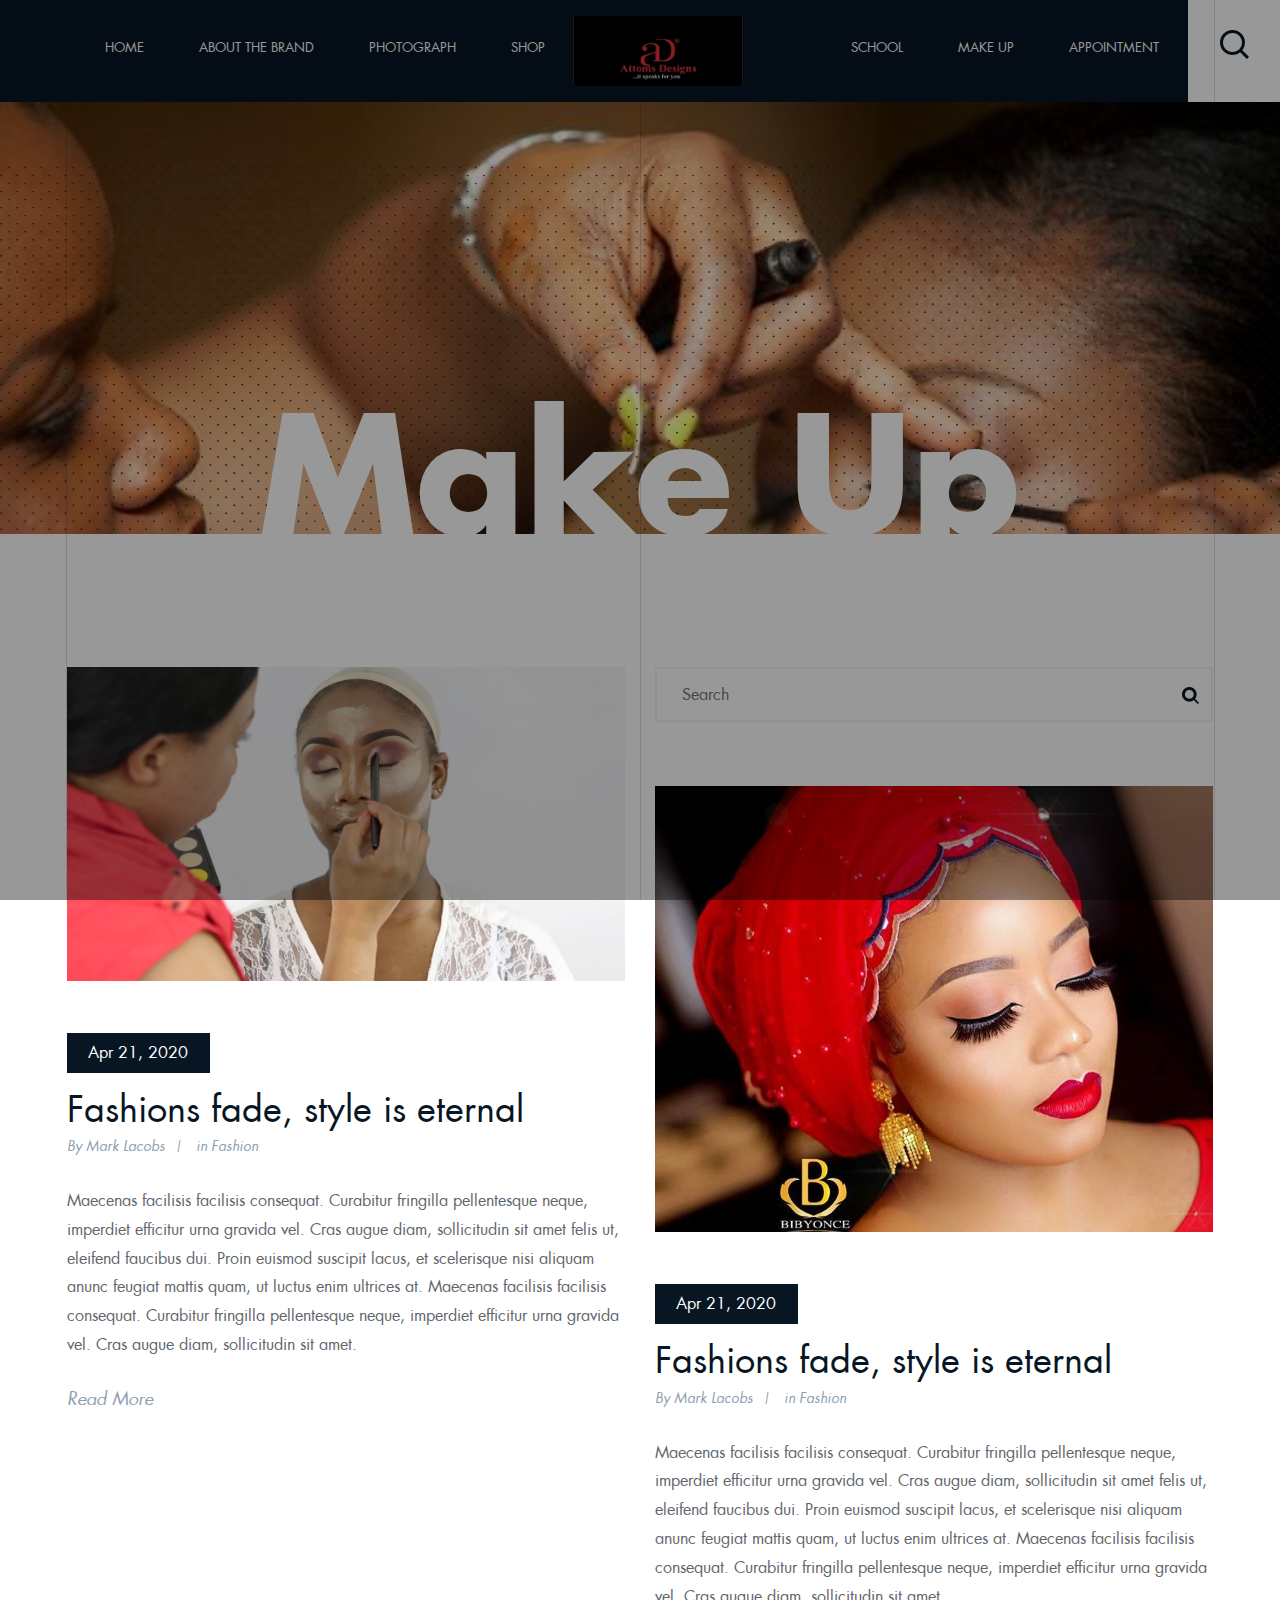
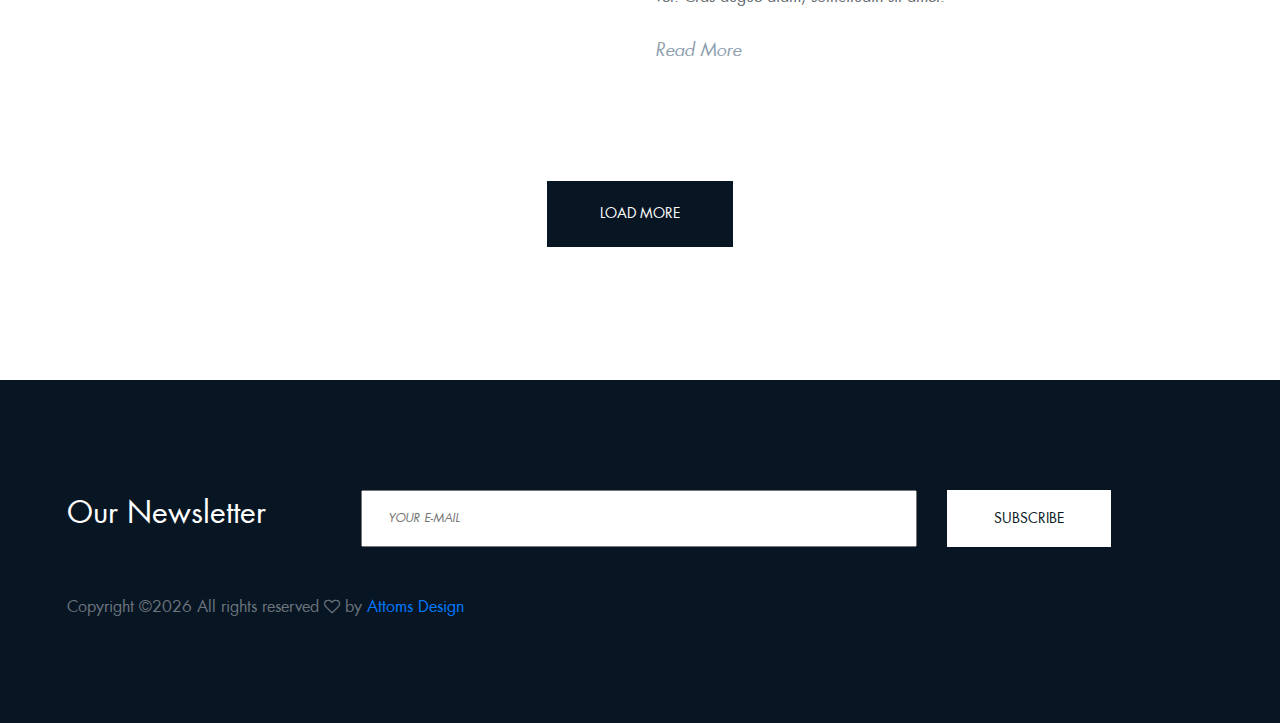
==== blog.html @ 391e9ab6 "Attom Design" ====
<!DOCTYPE html>
<html lang="zxx">
<head>
	<title>Glamour - Fashion HTML Template</title>
	<meta charset="UTF-8">
	<meta name="description" content="Glamour Fashion HTML Template">
	<meta name="keywords" content="glamour, fashion, html">
	<meta name="viewport" content="width=device-width, initial-scale=1.0">
	<!-- Favicon -->
	<link href="img/favicon.ico" rel="shortcut icon"/>

	<!-- Stylesheets -->
	<link rel="stylesheet" href="css/bootstrap.min.css"/>
	<link rel="stylesheet" href="css/font-awesome.min.css"/>
	<link rel="stylesheet" href="css/owl.carousel.min.css"/>
	<link rel="stylesheet" href="css/flaticon.css"/>
	<link rel="stylesheet" href="css/magnific-popup.css"/>

	<!-- Main Stylesheets -->
	<link rel="stylesheet" href="css/style.css"/>


	<!--[if lt IE 9]>
		<script src="https://oss.maxcdn.com/html5shiv/3.7.2/html5shiv.min.js"></script>
		<script src="https://oss.maxcdn.com/respond/1.4.2/respond.min.js"></script>
	<![endif]-->

</head>
<body>
	<!-- Page Preloder -->
	<div id="preloder">
		<div class="loader"></div>
	</div>

	<div class="sp-line"></div>

	<!-- Header section -->
	<header class="header-section">
		<div class="container">
			<ul class="main-menu-left site-menu-style">
				<li><a href="index.html">Home</a></li>
				<li><a href="about.html">About the Brand</a></li>
				<li><a href="portfolio.html">Photograph</a></li>
				<li><a href="elements.html">Shop</a></li>
			</ul>
			<a href="index.html" class="site-logo">
				<img src="img/logo1.jpg" alt="" style="width: 170px;height: 70px">
			</a>
			<ul class="main-menu-right site-menu-style">
				<li><a href="school.html">School</a></li>
				<li><a href="blog.html">Make Up</a></li>
				<li><a href="contact.html">Appointment</a></li>
				<!--<li><a href="">login</a></li>-->
				<!--<li><a href="">Register</a></li>-->
			</ul>
		</div>
		<div class="search-switch">
			<img src="img/search-icon.png" alt="">
		</div>
	</header>
	<!-- Header section end -->


	<!-- Page info section -->
	<section class="page-info-section set-bg" data-setbg="img/page-info-bg/2.jpg">
		<h2>Make Up</h2>
	</section>
	<!-- Page info section end -->


	<!-- Blog section -->
	<section class="blog-section">
		<div class="container">
			<div class="row blog-grid">
				<div class="col-md-6 blog-search-form-warp">
					<form class="blog-search-form">
						<input type="text" placeholder="Search">
						<button><img src="img/search-icon-small.png" alt=""></button>
					</form>
				</div>
				<div class="col-md-6 blog-grid-item">
					<div class="blog-post">
						<img src="img/blog/4.jpg" alt="">
						<div class="blog-date">Apr 21, 2020</div>
						<h2>Fashions fade, style is eternal</h2>
						<div class="post-metas">
							<div class="post-meta">By Mark Lacobs</div>
							<div class="post-meta">in Fashion</div>
						</div>
						<p>Maecenas facilisis facilisis consequat. Curabitur fringilla pellentesque neque, imperdiet efficitur urna gravida vel. Cras augue diam, sollicitudin sit amet felis ut, eleifend faucibus dui. Proin euismod suscipit lacus, et scelerisque nisi aliquam anunc feugiat mattis quam, ut luctus enim ultrices at. Maecenas facilisis facilisis consequat. Curabitur fringilla pellentesque neque, imperdiet efficitur urna gravida vel. Cras augue diam, sollicitudin sit amet.</p>
						<a href="" class="readmore">Read More</a>
					</div>
				</div>
				<div class="col-md-6 blog-grid-item">
					<div class="blog-post">
						<img src="img/blog/6.jpg" alt="">
						<div class="blog-date">Apr 21, 2020</div>
						<h2>Fashions fade, style is eternal</h2>
						<div class="post-metas">
							<div class="post-meta">By Mark Lacobs</div>
							<div class="post-meta">in Fashion</div>
						</div>
						<p>Maecenas facilisis facilisis consequat. Curabitur fringilla pellentesque neque, imperdiet efficitur urna gravida vel. Cras augue diam, sollicitudin sit amet felis ut, eleifend faucibus dui. Proin euismod suscipit lacus, et scelerisque nisi aliquam anunc feugiat mattis quam, ut luctus enim ultrices at. Maecenas facilisis facilisis consequat. Curabitur fringilla pellentesque neque, imperdiet efficitur urna gravida vel. Cras augue diam, sollicitudin sit amet.</p>
						<a href="" class="readmore">Read More</a>
					</div>
				</div>
			</div>
			<div class="text-center pt-5">
				<button class="site-btn">load More</button>
			</div>
		</div>
	</section>
	<!-- Blog section end -->
	

	<!-- Newslatter section -->
	<section class="newsletter-section">
		<div class="container">
			<div class="row mb-5">
				<div class="col-lg-3 text-white">
					<h3>Our Newsletter</h3>
				</div>
				<div class="col-lg-9">
					<form class="newsletter-form">
						<input type="text" placeholder="Your E-mail">
						<button class="site-btn sb-white">subscribe</button>
					</form>	
				</div>
			</div>
			<div class="row">
				<div class="col-12 text-muted">
		<!-- Link back to Colorlib can't be removed. Template is licensed under CC BY 3.0. -->
Copyright &copy;<script>document.write(new Date().getFullYear());</script> All rights reserved <i class="fa fa-heart-o" aria-hidden="true"></i> by <a href="https://sites.google.com/view/thanbirtamim" target="_blank">Attoms Design</a>
<!-- Link back to Colorlib can't be removed. Template is licensed under CC BY 3.0. -->
	</div>
			</div>
		</div>

	</section>
	<!-- Newslatter section end -->
	

	<!-- Search model -->
	<div class="search-model">
		<div class="h-100 d-flex align-items-center justify-content-center">
			<div class="search-close-switch">+</div>
			<form class="search-model-form">
				<input type="text" id="search-input" placeholder="Search here.....">
			</form>
		</div>
	</div>
	<!-- Search model end -->

	


	       

	<!--====== Javascripts & Jquery ======-->
	<script src="js/jquery-3.2.1.min.js"></script>
	<script src="js/bootstrap.min.js"></script>
	<script src="js/jquery.magnific-popup.min.js"></script>
	<script src="js/owl.carousel.min.js"></script>
	<script src="js/isotope.pkgd.min.js"></script>
	<script src="js/circle-progress.min.js"></script>
	<script src="js/main.js"></script>

	</body>
</html>
---- css/flaticon.css ----
/*
  	Flaticon icon font: Flaticon
  	Creation date: 13/07/2018 08:37
  	*/

@font-face {
  font-family: "Flaticon";
  src: url("../icon-fonts/Flaticon.eot");
  src: url("../icon-fonts/Flaticon.eot?#iefix") format("embedded-opentype"),
       url("../icon-fonts/Flaticon.woff") format("woff"),
       url("../icon-fonts/Flaticon.ttf") format("truetype"),
       url("../icon-fonts/Flaticon.svg#Flaticon") format("svg");
  font-weight: normal;
  font-style: normal;
}

@media screen and (-webkit-min-device-pixel-ratio:0) {
  @font-face {
    font-family: "Flaticon";
    src: url("../icon-fonts/Flaticon.svg#Flaticon") format("svg");
  }
}

[class^="flaticon-"]:before, [class*=" flaticon-"]:before,
[class^="flaticon-"]:after, [class*=" flaticon-"]:after {   
  font-family: Flaticon;
  font-style: normal;
}

.flaticon-001-makeup-6:before { content: "\f100"; }
.flaticon-002-eyeliner:before { content: "\f101"; }
.flaticon-003-cotton-1:before { content: "\f102"; }
.flaticon-004-perfume:before { content: "\f103"; }
.flaticon-005-cream-2:before { content: "\f104"; }
.flaticon-006-powder-4:before { content: "\f105"; }
.flaticon-007-mascara-4:before { content: "\f106"; }
.flaticon-008-box:before { content: "\f107"; }
.flaticon-009-makeup-5:before { content: "\f108"; }
.flaticon-010-powder-3:before { content: "\f109"; }
.flaticon-011-spray:before { content: "\f10a"; }
.flaticon-012-eye-shadow-1:before { content: "\f10b"; }
.flaticon-013-facial-mask-1:before { content: "\f10c"; }
.flaticon-014-brushes:before { content: "\f10d"; }
.flaticon-015-facial-mask:before { content: "\f10e"; }
.flaticon-016-woman:before { content: "\f10f"; }
.flaticon-017-soap:before { content: "\f110"; }
.flaticon-018-scissors:before { content: "\f111"; }
.flaticon-019-mascara-3:before { content: "\f112"; }
.flaticon-020-mirror:before { content: "\f113"; }
.flaticon-021-liner-1:before { content: "\f114"; }
.flaticon-022-eyelashes-curler:before { content: "\f115"; }
.flaticon-023-mascara-2:before { content: "\f116"; }
.flaticon-024-makeup-4:before { content: "\f117"; }
.flaticon-025-makeup-3:before { content: "\f118"; }
.flaticon-026-blush-1:before { content: "\f119"; }
.flaticon-027-eye:before { content: "\f11a"; }
.flaticon-028-mascara-1:before { content: "\f11b"; }
.flaticon-029-brush:before { content: "\f11c"; }
.flaticon-030-cream-1:before { content: "\f11d"; }
.flaticon-031-powder-2:before { content: "\f11e"; }
.flaticon-032-makeup-2:before { content: "\f11f"; }
.flaticon-033-lipstick-1:before { content: "\f120"; }
.flaticon-034-eyebrow:before { content: "\f121"; }
.flaticon-035-makeup-1:before { content: "\f122"; }
.flaticon-036-mascara:before { content: "\f123"; }
.flaticon-037-dressing-table:before { content: "\f124"; }
.flaticon-038-powder-1:before { content: "\f125"; }
.flaticon-039-make-up:before { content: "\f126"; }
.flaticon-040-eye-shadow:before { content: "\f127"; }
.flaticon-041-lipstick:before { content: "\f128"; }
.flaticon-042-lips:before { content: "\f129"; }
.flaticon-043-eyelashes:before { content: "\f12a"; }
.flaticon-044-blush:before { content: "\f12b"; }
.flaticon-045-eyelid:before { content: "\f12c"; }
.flaticon-046-cotton:before { content: "\f12d"; }
.flaticon-047-cream:before { content: "\f12e"; }
.flaticon-048-makeup:before { content: "\f12f"; }
.flaticon-049-liner:before { content: "\f130"; }
.flaticon-050-powder:before { content: "\f131"; }
---- css/style.css ----
/* =================================
------------------------------------
  Glamour - Fashion HTML Template
  Version: 1.0
 ------------------------------------
 ====================================*/

/* Font face*/

@font-face {
	font-family: 'Futura LT Book';
	src: url("../fonts/FuturaLT-Light.woff2") format("woff2"), url("../fonts/FuturaLT-Light.woff") format("woff");
	font-weight: 300;
	font-style: normal;
}

@font-face {
	font-family: 'Futura LT Book';
	src: url("../fonts/FuturaLT-Book.woff2") format("woff2"), url("../fonts/FuturaLT-Book.woff") format("woff");
	font-weight: normal;
	font-style: normal;
}

@font-face {
	font-family: 'Futura LT Book';
	src: url("../fonts/FuturaLT-BookOblique.woff2") format("woff2"), url("../fonts/FuturaLT-BookOblique.woff") format("woff");
	font-weight: normal;
	font-style: italic;
}

@font-face {
	font-family: 'Futura LT Book';
	src: url("../fonts/FuturaLT-Bold.woff2") format("woff2"), url("../fonts/FuturaLT-Bold.woff") format("woff");
	font-weight: bold;
	font-style: normal;
}


/*----------------------------------------*/
/* Template default CSS
/*----------------------------------------*/

html,
body {
	height: 100%;
	font-family: 'Futura LT Book', sans-serif;
	-webkit-font-smoothing: antialiased;
	font-smoothing: antialiased;
}

h1,
h2,
h3,
h4,
h5,
h6 {
	margin: 0;
	color: #081624;
	font-weight: 700;
}

h1 {
	font-size: 70px;
}

h2 {
	font-size: 36px;
}

h3 {
	font-size: 30px;
}

h4 {
	font-size: 24px;
}

h5 {
	font-size: 18px;
}

h6 {
	font-size: 16px;
}

p {
	font-size: 16px;
	color: #60656b;
	line-height: 1.8;
}

img {
	max-width: 100%;
}

input:focus,
select:focus,
button:focus,
textarea:focus {
	outline: none;
}

a:hover,
a:focus {
	text-decoration: none;
	outline: none;
}

ul,
ol {
	padding: 0;
	margin: 0;
}

/*---------------------
		Helper CSS
	-----------------------*/

.section-title {
	text-align: center;
}

.section-title h2 {
	font-size: 36px;
}

.set-bg {
	background-repeat: no-repeat;
	background-size: cover;
	background-position: top center;
}

.spad {
	padding-top: 105px;
	padding-bottom: 105px;
}

.text-white h1,
.text-white h2,
.text-white h3,
.text-white h4,
.text-white h5,
.text-white h6,
.text-white p,
.text-white span,
.text-white li,
.text-white a {
	color: #fff;
}

/*---------------------
		Commom elements
	-----------------------*/

.elements-section {
	padding-top: 130px;
}

.element {
	margin-bottom: 70px;
}

.el-title {
	font-weight: 400;
	margin-bottom: 80px;
}

/* buttons */

.site-btn {
	display: inline-block;
	border: none;
	font-size: 14px;
	font-weight: 400;
	min-width: 186px;
	padding: 23px 20px;
	border-radius: 0;
	text-transform: uppercase;
	background: #081624;
	color: #fff;
	line-height: 1.4;
	cursor: pointer;
	text-align: center;
}

.site-btn:hover {
	color: #fff;
}

.site-btn.sb-white {
	background: #fff;
	color: #081624;
}

.site-btn.sb-white:hover {
	color: #081624;
}

.site-btn.sb-line {
	background: transparent;
	border: 2px solid #081624;
	color: #081624;
}

.site-btn.sb-shap {
	-webkit-transform: skew(32deg);
	transform: skew(32deg);
	min-width: 145px;
	-webkit-transform-origin: center top;
	transform-origin: center top;
}

.site-btn.sb-shap span {
	-webkit-transform: skew(-32deg);
	transform: skew(-32deg);
	display: inline-block;
}

/* Preloder */

#preloder {
	position: fixed;
	width: 100%;
	height: 100%;
	top: 0;
	left: 0;
	z-index: 999999;
	background: #000;
}

.loader {
	width: 40px;
	height: 40px;
	position: absolute;
	top: 50%;
	left: 50%;
	margin-top: -13px;
	margin-left: -13px;
	border-radius: 60px;
	animation: loader 0.8s linear infinite;
	-webkit-animation: loader 0.8s linear infinite;
}

@keyframes loader {
	0% {
		-webkit-transform: rotate(0deg);
		transform: rotate(0deg);
		border: 4px solid #f44336;
		border-left-color: transparent;
	}
	50% {
		-webkit-transform: rotate(180deg);
		transform: rotate(180deg);
		border: 4px solid #673ab7;
		border-left-color: transparent;
	}
	100% {
		-webkit-transform: rotate(360deg);
		transform: rotate(360deg);
		border: 4px solid #f44336;
		border-left-color: transparent;
	}
}

@-webkit-keyframes loader {
	0% {
		-webkit-transform: rotate(0deg);
		border: 4px solid #f44336;
		border-left-color: transparent;
	}
	50% {
		-webkit-transform: rotate(180deg);
		border: 4px solid #673ab7;
		border-left-color: transparent;
	}
	100% {
		-webkit-transform: rotate(360deg);
		border: 4px solid #f44336;
		border-left-color: transparent;
	}
}

.sp-line {
	position: fixed;
	height: 100%;
	width: 1px;
	left: 50%;
	margin-left: -0.003em;
	top: 0;
	background: #081624;
	opacity: 0.15;
	z-index: 99;
}

.sp-line:before,
.sp-line:after {
	content: "";
	position: absolute;
	width: 100%;
	height: 100%;
	top: 0;
	left: 574px;
	background: #081624;
}

.sp-line:before {
	left: -574px;
}

/* Accordion */

.accordion-area .panel {
	margin-bottom: 12px;
}

.accordion-area .panel-header {
	display: block;
	font-weight: 600;
	position: relative;
	border: 2px solid #081624;
	-webkit-transition: all 0.4s ease-out 0s;
	transition: all 0.4s ease-out 0s;
}

.accordion-area .panel-header.active .panel-link {
	color: #fff;
	background-color: #081624;
}

.accordion-area .panel-header.active .panel-link.collapsed {
	color: #081624;
	background-color: transparent;
}

.accordion-area .panel-link:after {
	content: "+";
	position: absolute;
	font-size: 14px;
	font-weight: 400;
	right: 25px;
	top: 50%;
	color: #081624;
	line-height: 16px;
	margin-top: -8px;
	margin-left: -4px;
}

.accordion-area .panel-header.active .panel-link:after {
	content: "-";
	margin-top: -10px;
	color: #fff;
}

.accordion-area .panel-header.active .panel-link.collapsed:after {
	content: "+";
	color: #081624;
}

.accordion-area .panel-link {
	text-align: left;
	background-color: transparent;
	border: none;
	position: relative;
	width: 100%;
	padding: 20px 40px;
	padding-left: 34px;
	font-size: 14px;
	text-transform: uppercase;
	color: #081624;
	font-weight: 400;
	cursor: pointer;
}

.accordion-area .panel-body p {
	margin-bottom: 0;
	padding-top: 30px;
	line-height: 1.9;
}

.accordion-area .panel-body {
	padding: 0 5px;
}

/* Tab */

.tab-element .nav-tabs {
	border-bottom: none;
	margin-bottom: 25px;
}

.tab-element .nav-item {
	margin-right: 10px;
	margin-bottom: 10px;
}

.tab-element .nav-tabs .nav-link {
	border: 2px solid #081624;
	text-align: left;
	background-color: transparent;
	border-radius: 0;
	position: relative;
	width: 100%;
	padding: 20px 35px;
	font-size: 14px;
	text-transform: uppercase;
	color: #081624;
	font-weight: 400;
	cursor: pointer;
}

.tab-element .nav-tabs .nav-item:last-child {
	margin-right: 0;
}

.tab-element .nav-tabs .nav-link.active {
	background: #081624;
	color: #fff;
}

.tab-element .tab-pane p {
	margin-bottom: 0;
	line-height: 1.9;
}

/* Circle progress */

.circle-progress {
	text-align: center;
	display: inline-block;
	position: relative;
	margin-bottom: 30px;
}

.circle-progress canvas {
	-webkit-transform: rotate(90deg);
	transform: rotate(90deg);
}

.circle-progress .progress-info {
	position: absolute;
	width: 100%;
	top: 50%;
	margin-top: -26px;
}

.circle-progress .progress-info h2 {
	line-height: 1;
	font-weight: 700;
}

.circle-progress .progress-info p {
	color: #081624;
	margin-bottom: 0;
	line-height: 1;
}

.cp-item {
	text-align: center;
}

/* milestone */

.milestone i {
	font-size: 72px;
	float: left;
	width: 91px;
	color: #dededf;
}

.milestone .milestone-text {
	overflow: hidden;
	padding-top: 5px;
}

.milestone .milestone-text h2 {
	font-size: 60px;
	color: #081624;
}

.milestone .milestone-text p {
	color: #081624;
}

/* search model */

.search-model {
	display: none;
	position: fixed;
	width: 100%;
	height: 100%;
	left: 0;
	top: 0;
	background: #000;
	z-index: 99999;
}

.search-model-form {
	padding: 0 15px;
}

.search-model-form input {
	width: 500px;
	font-size: 40px;
	border: none;
	border-bottom: 2px solid #333;
	background: none;
	color: #999;
}


.search-close-switch {
	position: absolute;
	width: 50px;
	height: 50px;
	background: #333;
	color: #fff;
	text-align: center;
	border-radius: 50%;
	padding-top: 7px;
	font-size: 21px;
	top: 30px;
	cursor: pointer;
	-webkit-transform: rotate(45deg);
	transform: rotate(45deg);
}

/*------------------
		Header section
	---------------------*/

.header-section {
	background: #081624;
	text-align: center;
	padding: 16px 90px;
	position: relative;
}

.site-logo {
	display: inline-block;
	padding-right: 80px;
}

.site-menu-style {
	list-style: none;
}

.site-menu-style li {
	display: inline-block;
}

.site-menu-style li a {
	font-size: 13px;
	text-transform: uppercase;
	color: #fff;
	margin-right: 50px;
	padding: 22px 0px;
	display: inline-block;
}

.site-menu-style li:last-child a {
	margin-right: 0;
}

.main-menu-left {
	float: left;
}

.main-menu-right {
	float: right;
	padding-right: 16px;
}

.mobile-nav-switch,
.mobile-menu {
	display: none;
}

.search-switch {
	position: absolute;
	display: block;
	height: 100%;
	width: 92px;
	right: 0;
	top: 0;
	padding-top: 30px;
	background: #fff;
	text-align: center;
	cursor: pointer;
}

.search-switch img {
	display: block;
	margin: 0 auto;
}

/*------------------
	 Hero section
 ---------------------*/

.hero-section {
	position: relative;
}

.hero-social-links {
	position: absolute;
	right: 39px;
	top: 240px;
	z-index: 99;
}

.hero-social-links a {
	display: -webkit-box;
	display: -ms-flexbox;
	display: flex;
	-webkit-box-align: center;
	-ms-flex-align: center;
	align-items: center;
	-webkit-box-pack: center;
	-ms-flex-pack: center;
	justify-content: center;
	width: 48px;
	height: 48px;
	margin-bottom: 22px;
	color: #fff;
	font-size: 13px;
	border-radius: 50%;
	background: #081624;
}

.brand-text {
	font-size: 14px;
	color: #fff;
	text-transform: uppercase;
	position: absolute;
	right: 0;
	bottom: 0;
	z-index: 95;
	-webkit-transform: rotate(90deg);
	transform: rotate(90deg);
	-webkit-transform-origin: right top;
	transform-origin: right top;
	margin-right: 50px;
}

.hero-slider .owl-nav {
	position: absolute;
	left: 0;
	bottom: 0;
}

.hero-slider .owl-nav button.owl-prev,
.hero-slider .owl-nav button.owl-next {
	width: 84px;
	height: 84px;
	font-size: 24px;
	color: #081624;
	background: #fff;
}

.hero-slider .owl-nav button.owl-prev {
	color: #fff;
	background: #081624;
}

.hero-slider-item {
	padding-top: 170px;
	padding-bottom: 214px;
}

.hero-slider-item .hs-content {
	text-align: center;
	padding-top: 179px;
	padding-bottom: 102px;
	background-image: url("../img/hero-overlay.png");
	background-repeat: no-repeat;
	background-size: cover;
}

.hero-slider-item .hs-content h2 {
	font-size: 160px;
	font-weight: 700;
	color: #081624;
	margin-bottom: 42px;
	position: relative;
	top: 50px;
	opacity: 0;
}

.hero-slider-item .hs-content .site-btn {
	position: relative;
	top: 20px;
	opacity: 0;
}

.hero-slider-item .hs-content .sb-white {
	margin-right: 24px;
}

.owl-item.active .hero-slider-item .hs-content h2,
.owl-item.active .hero-slider-item .hs-content .site-btn {
	opacity: 1;
	top: 0;
}

.owl-item.active .hero-slider-item .hs-content h2 {
	-webkit-transition: all 0.5s ease 0.4s;
	transition: all 0.5s ease 0.4s;
}

.owl-item.active .hero-slider-item .hs-content .site-btn {
	-webkit-transition: all 0.5s ease 0.6s;
	transition: all 0.5s ease 0.6s;
}

.owl-item.active .hero-slider-item .hs-content .sb-white {
	-webkit-transition: all 0.5s ease 0.8s;
	transition: all 0.5s ease 0.8s;
}

/*------------------
	 Quote section
 ---------------------*/

.quote-section {
	padding: 125px 0;
}

.quote-text p {
	font-size: 36px;
	font-style: italic;
	margin-bottom: 28px;
	color: #081624;
}

/*------------------
	 Portfolio section
 ---------------------*/

.portfolio-gallery:before,
.portfolio-gallery:after {
	position: absolute;
	content: "";
	left: 0;
	top: -68px;
	width: 459px;
	height: 590px;
	background-image: url("../img/portfolio-overlay.png");
	background-repeat: no-repeat;
	background-size: cover;
	z-index: -1;
}

.portfolio-gallery:after {
	top: auto;
	left: auto;
	right: 0;
	bottom: -93px;
}

.portfolio-gallery.items-filtering:after {
	display: none;
}

.portfolio-item {
	width: 20%;
	float: left;
	position: relative;
}

.portfolio-item.--big {
	width: 40%;
}

.portfolio-item.--big.--wide {
	width: 60%;
}

.portfolio-item .portfolio-view {
	position: absolute;
	width: 100%;
	height: 80%;
	top: 10%;
	font-size: 24px;
	color: #fff;
	display: -webkit-box;
	display: -ms-flexbox;
	display: flex;
	-webkit-box-align: center;
	-ms-flex-align: center;
	align-items: center;
	-webkit-box-pack: center;
	-ms-flex-pack: center;
	justify-content: center;
	background: #161024;
	opacity: 0;
	-webkit-transition: all 0.3s ease 0s;
	transition: all 0.3s ease 0s;
}

.portfolio-item:hover .portfolio-view {
	opacity: 1;
	top: 0;
	height: 100%;
}

.img-popup-warp .mfp-content,
.img-popup-warp.mfp-ready.mfp-removing .mfp-content {
	opacity: 0;
	-webkit-transform: scale(0.8);
	transform: scale(0.8);
	-webkit-transition: all 0.4s;
	transition: all 0.4s;
}

.img-popup-warp.mfp-ready .mfp-content {
	opacity: 1;
	-webkit-transform: scale(1);
	transform: scale(1);
}

/*------------------
	 About section
 ---------------------*/

.about-secton {
	padding: 128px 0 115px;
	overflow: hidden;
}

.about-secton .container {
	position: relative;
}

.about-img {
	position: absolute;
	right: -63px;
	top: 0;
}

.about-text h2 {
	font-size: 48px;
	margin-bottom: 50px;
	font-weight: 400;
	padding-top: 33px;
}

.about-text p {
	margin-bottom: 50px;
}

.about-img-box {
	position: relative;
}

.about-img-box:after {
	position: absolute;
	content: "";
	width: calc(100% + 115px);
	height: calc(100% - 101px);
	left: 0;
	bottom: -112px;
	background-image: url("../img/image-box-bg.png");
	background-repeat: no-repeat;
	background-size: cover;
}

.about-img-box img {
	position: relative;
	z-index: 2;
}

.about-img-box-warp {
	padding-top: 120px;
	padding-bottom: 135px;
}

.about-img-box-warp .about-text-box-warp {
	padding-left: 171px;
	padding-right: 15px;
}

.about-img-box-warp .about-text {
	max-width: 655px;
}

.about-img-box-warp .about-text p {
	margin-bottom: 25px;
}

/* ----------------
	 Shop section
	---------------------*/

.shop-section {
	padding-bottom: 100px;
}

.shop-item {
	text-align: center;
	margin-bottom: 33px;
}

.shop-item img {
	margin-bottom: 40px;
}

.shop-item h3 {
	font-weight: 400;
	margin-bottom: 8px;
}

.shop-item h6 {
	font-size: 16px;
	color: #60656b;
	font-weight: 400;
	font-style: italic;
	margin-bottom: 20px;
}

.shop-item .add-card {
	display: inline-block;
	color: #fff;
	min-width: 130px;
	padding: 11px;
	background: #081624;
}

/* ----------------
	 Newsletter section
	---------------------*/

.newsletter-section {
	padding: 110px 0 104px;
	background: #081624;
}

.newsletter-section h3 {
	font-weight: 400;
	padding-top: 5px;
}

.newsletter-form {
	display: -webkit-box;
	display: -ms-flexbox;
	display: flex;
}

.newsletter-form input[type=text] {
	max-width: 556px;
	width: 100%;
	height: 57px;
	font-size: 12px;
	text-transform: uppercase;
	font-style: italic;
	padding: 10px 25px;
	margin-right: 30px;
}

.newsletter-form .site-btn {
	height: 57px;
	padding: 17px 20px;
	min-width: 164px;
}

/* ----------------
		Footer section
	---------------------*/

.footer-section {
	padding: 56px 62px;
}

.copyright {
	padding-top: 14px;
	font-size: 12px;
	color: #081624;
	opacity: 0.23;
}

.footer-contact-list {
	list-style: none;
}

.footer-contact-list li {
	font-size: 15px;
	color: #60656b;
	margin-bottom: 15px;
}

.footer-contact-list li:last-child {
	margin-bottom: 0;
}

.footer-contact-list li span {
	width: 75px;
	color: #081624;
	display: inline-block;
}

/* ----------------
	 Other page
	---------------------
	======================*/

.page-info-section {
	height: 432px;
	position: relative;
	padding: 0 15px;
	text-align: center;
	display: -webkit-box;
	display: -ms-flexbox;
	display: flex;
	-webkit-box-pack: center;
	-ms-flex-pack: center;
	justify-content: center;
	-webkit-box-align: end;
	-ms-flex-align: end;
	align-items: flex-end;
	overflow: hidden;
}

.page-info-section h2 {
	font-size: 160px;
	color: #fff;
	position: relative;
	top: 34px;
	z-index: 1;
}

.page-info-section:after {
	position: absolute;
	content: "";
	width: 100%;
	height: calc(100% - 64px);
	left: 0;
	bottom: 0;
	background-image: url("../img/hero-overlay.png");
	background-repeat: no-repeat;
	background-size: cover;
}

/* ----------------
	 About page
	---------------------*/

.about-intor-section {
	padding-top: 90px;
	padding-bottom: 60px;
}

.about-logo {
	padding-top: 150px;
}

.team-section {
	padding-bottom: 135px;
}

.team-member {
	text-align: center;
	margin-bottom: 30px;
}

.team-member .member-pic {
	position: relative;
	display: block;
	margin-bottom: 45px;
}

.team-member .member-pic img {
	min-width: 100%;
}

.team-member .member-pic:after {
	position: absolute;
	content: "+";
	width: 100%;
	height: 100%;
	left: 0;
	top: 0;
	display: -webkit-box;
	display: -ms-flexbox;
	display: flex;
	-webkit-box-align: center;
	-ms-flex-align: center;
	align-items: center;
	-webkit-box-pack: center;
	-ms-flex-pack: center;
	justify-content: center;
	font-size: 40px;
	color: #fff;
	background: #161024;
	outline: 2px solid #fff;
	outline-offset: -4px;
	opacity: 0;
	-webkit-transition: all 0.5s cubic-bezier(0.18, 0.89, 0.32, 1.28) 0s;
	transition: all 0.5s cubic-bezier(0.18, 0.89, 0.32, 1.28) 0s;
}

.team-member .member-pic:hover:after {
	font-size: 60px;
	opacity: 0.76;
	outline-offset: -39px;
}

.team-member h3 {
	font-weight: 400;
	margin-bottom: 10px;
}

.team-member span {
	font-size: 18px;
	font-style: italic;
	color: #8d9eaf;
	display: block;
	margin-bottom: 15px;
}

.team-member p {
	margin-bottom: 0;
}

.steps-section {
	padding: 125px 0 135px;
	overflow: hidden;
}

.steps-section .site-btn {
	padding: 23px 51px;
}

.steps-section .container {
	position: relative;
}

.steps-section .step-line {
	position: absolute;
	min-width: 1296px;
	left: -77px;
	top: 6px;
}

.step {
	margin-bottom: 30px;
}

.step h2 {
	font-size: 72px;
	margin-bottom: 20px;
	text-shadow: 19px 9px 0px rgba(8, 22, 36, 0.2);
}

/* ----------------
		Portfolio page
	---------------------*/

.portfolio-page-section {
	padding-top: 130px;
}

.portfolio-page-section .portfolio-gallery:after {
	display: none;
}

.portfolio-filter {
	margin-bottom: 135px;
}

.portfolio-filter li {
	display: inline-block;
	font-size: 24px;
	color: #081624;
	border-bottom: 2px solid;
	border-bottom-color: transparent;
	padding: 0 16px;
	margin-right: 60px;
	cursor: pointer;
}

.portfolio-filter li.active {
	border-bottom-color: #081624;
}

/* ----------------
		Blog page
	---------------------*/

.blog-section {
	padding: 133px 0;
}

.blog-grid .blog-grid-item:nth-child(3) {
	padding-top: 119px;
}

.blog-search-form-warp {
	position: absolute;
	left: 50% !important;
	z-index: 99;
}

.blog-search-form {
	position: relative;
	margin-bottom: -119px;
}

.blog-search-form input {
	width: 100%;
	height: 55px;
	padding-left: 25px;
	padding-right: 40px;
	border: 2px solid #f4f4f5;
}

.blog-search-form button {
	position: absolute;
	right: 0;
	top: 0;
	height: 100%;
	border: none;
	padding: 0 14px;
	background: transparent;
}

.blog-post {
	padding-bottom: 70px;
}

.blog-post img {
	margin-bottom: 52px;
}

.blog-post .blog-date {
	display: inline-block;
	padding: 0 10px;
	font-size: 16px;
	padding: 8px 21px;
	min-width: 143px;
	color: #fff;
	background: #081624;
	margin-bottom: 15px;
}

.blog-post h2 {
	font-weight: 400;
	margin-bottom: 5px;
}

.blog-post .post-metas {
	display: block;
	overflow: hidden;
	margin-bottom: 30px;
}

.blog-post .post-metas .post-meta {
	float: left;
	font-size: 14px;
	color: #8d9eaf;
	padding-right: 17px;
	margin-right: 14px;
	position: relative;
	font-style: italic;
}

.blog-post .post-metas .post-meta:after {
	position: absolute;
	content: "|";
	font-size: 12px;
	color: #8d9eaf;
	right: 0;
	top: 0;
	font-style: italic;
}

.blog-post .post-metas .post-meta:last-child {
	margin-right: 0;
	padding-right: 0;
}

.blog-post .post-metas .post-meta:last-child:after {
	display: none;
}

.blog-post p {
	margin-bottom: 25px;
}

.blog-post .readmore {
	font-size: 18px;
	font-style: italic;
	color: #8d9eaf;
}

/* ----------------
		Contact page
	---------------------*/

.contact-section {
	padding: 133px 0;
}

.contact-title h2 {
	font-weight: 400;
	margin-bottom: 65px;
}

.contact-form input,
.contact-form textarea {
	width: 100%;
	height: 68px;
	padding: 0 30px;
	border: none;
	font-size: 14px;
	font-style: italic;
	margin-bottom: 26px;
	background: #f4f5fa;
}

.contact-form textarea {
	padding-top: 29px;
	height: 294px;
}

.contact-info-section {
	padding: 173px 0;
	position: relative;
}

.contact-info-section .container {
	position: relative;
	z-index: 5;
}

.contact-info-section iframe {
	position: absolute;
	width: 100%;
	height: 100%;
	left: 0;
	top: 0;
}

.contact-info-box {
	padding: 90px 15px 93px;
	background: #081624;
	text-align: center;
}

.contact-info-box img {
	margin-bottom: 65px;
}

.contact-info-box ul {
	list-style: none;
}

.contact-info-box ul li {
	font-size: 15px;
	color: #fff;
	margin-bottom: 15px;
}

.contact-info-box ul li:last-child {
	margin-bottom: 0;
}

.contact-info-box ul li span {
	width: 77px;
	display: inline-block;
}

/* ----------------
		Responsive
	---------------------*/

@media (min-width: 1200px) {
	.container {
		max-width: 1176px;
	}
}

/* Medium screen : 992px. */

@media only screen and (min-width: 992px) and (max-width: 1199px) {
	.sp-line:before {
		left: -465px;
	}
	.sp-line:after {
		left: 465px;
	}
	.header-section {
		padding-left: 0;
		padding-right: 90px;
	}
	.header-section .container {
		max-width: 100%;
	}
	.site-logo {
		padding-right: 25px;
	}
	.site-menu-style li a {
		margin-right: 25px;
	}
	.hero-social-links {
		top: 120px;
	}
	.hero-slider-item {
		padding-top: 100px;
		padding-bottom: 140px;
	}
	.hero-slider-item .hs-content {
		padding-top: 110px;
		padding-bottom: 80px;
	}
	.hero-slider-item .hs-content h2 {
		font-size: 100px;
	}
	.portfolio-gallery:before,
	.portfolio-gallery:after {
		top: -30px;
		width: 259px;
		height: 390px;
	}
	.portfolio-gallery:after {
		top: auto;
		left: auto;
		right: 0;
		bottom: -35px;
	}
	.about-img {
		max-width: 610px;
	}
	.about-img-box-warp .about-text-box-warp {
		padding-left: 135px;
	}
	.steps-section .step-line {
		min-width: 935px;
		left: -23px;
		top: 15px;
	}
}

/* Tablet :768px. */

@media only screen and (min-width: 768px) and (max-width: 991px) {
	.sp-line {
		display: none;
	}
	.header-section {
		padding-left: 0;
		padding-right: 90px;
	}
	.header-section .container {
		max-width: 100%;
	}
	.site-logo {
		padding-right: 0px;
	}
	.site-menu-style li a {
		margin-right: 10px;
	}
	.hero-social-links {
		top: 120px;
		right: 15px;
	}
	.brand-text {
		margin-right: 27px;
	}
	.hero-slider-item {
		padding-top: 110px;
		padding-bottom: 140px;
	}
	.hero-slider-item .hs-content {
		padding-top: 140px;
		padding-bottom: 100px;
	}
	.hero-slider-item .hs-content h2 {
		font-size: 100px;
	}
	.portfolio-filter li {
		margin-right: 25px;
	}
	.portfolio-gallery:before,
	.portfolio-gallery:after {
		display: none;
	}
	.portfolio-item {
		width: 50%;
	}
	.portfolio-item.--big,
	.portfolio-item.--big.--wide {
		width: 100%;
	}
	.portfolio-item.--disable {
		display: none;
	}
	.about-img-box-warp {
		padding-bottom: 0;
	}
	.about-img {
		position: relative;
		right: 0;
	}
	.about-img-box-warp .about-text-box-warp {
		padding-left: 15px;
	}
	.about-img-box-warp .about-text {
		margin: 0 auto;
	}
	.about-img-box:after {
		display: none;
	}
	.newsletter-section h3 {
		margin-bottom: 50px;
	}
	.page-info-section h2 {
		font-size: 115px;
		top: 24px;
	}
	.about-logo {
		padding-top: 0;
		margin-bottom: 50px;
	}
	.steps-section .step-line {
		display: none;
	}
	.contact-info-section {
		padding: 0;
	}
	.contact-info-section iframe {
		position: relative;
		width: 100%;
		height: 500px;
	}
	.contact-info-box {
		margin-bottom: 100px;
	}
	.accordion-area {
		margin-bottom: 50px;
	}
}

/* Large Mobile :480px. */

@media only screen and (max-width: 767px) {
	.sp-line {
		display: none;
	}
	.header-section {
		padding: 8px 0;
		padding-right: 90px;
		text-align: left;
	}
	.header-section .container {
		max-width: 100%;
	}
	.search-switch {
		text-align: center;
		width: 77px;
		padding-top: 21px;
		right: 77px;
	}
	.main-menu-left,
	.main-menu-right {
		display: none;
	}
	.mobile-nav-switch {
		display: block;
		position: absolute;
		right: 0;
		top: 0;
		width: 77px;
		height: 100%;
		font-size: 30px;
		color: #fff;
		text-align: center;
		padding-top: 16px;
		cursor: pointer;
	}
	.mobile-menu {
		position: absolute;
		left: 0;
		top: 100%;
		width: 100%;
		list-style: none;
		background: #fff;
		z-index: 999;
		padding: 20px 0;
		-webkit-box-shadow: 0 43px 40px rgba(0, 0, 0, 0.15);
		box-shadow: 0 43px 40px rgba(0, 0, 0, 0.15);
	}
	.mobile-menu li {
		display: block;
	}
	.mobile-menu li:first-child a {
		border-top: none;
	}
	.mobile-menu a {
		color: #081624;
		display: block;
		padding: 10px 25px;
		border-top: 1px solid #efefef;
		font-size: 14px;
	}
	.hero-social-links {
		width: 100%;
		top: 0;
		left: 0;
		text-align: center;
		top: 80px;
	}
	.hero-social-links a {
		display: -webkit-inline-box;
		display: -ms-inline-flexbox;
		display: inline-flex;
		margin-right: 10px;
		margin-bottom: 0;
	}
	.brand-text {
		display: none;
	}
	.hero-slider-item {
		padding-top: 170px;
		padding-bottom: 160px;
	}
	.hero-slider-item .hs-content {
		padding-top: 95px;
		padding-bottom: 95px;
	}
	.hero-slider-item .hs-content h2 {
		font-size: 60px;
	}
	.quote-text p {
		font-size: 28px;
	}
	.portfolio-filter li {
		margin-right: 25px;
		margin-bottom: 20px;
	}
	.portfolio-gallery:before,
	.portfolio-gallery:after {
		display: none;
	}
	.portfolio-item {
		width: 50%;
	}
	.portfolio-item.--big,
	.portfolio-item.--big.--wide {
		width: 100%;
	}
	.portfolio-item.--disable {
		display: none;
	}
	.about-img-box-warp {
		padding-bottom: 0;
	}
	.about-img {
		position: relative;
		right: 0;
	}
	.about-img-box-warp .about-text-box-warp {
		padding-left: 15px;
	}
	.about-img-box-warp .about-text {
		margin: 0 auto;
	}
	.about-img-box:after {
		display: none;
	}
	.newsletter-section h3 {
		margin-bottom: 50px;
	}
	.newsletter-form {
		display: block;
		text-align: center;
	}
	.newsletter-form input[type=text] {
		margin-bottom: 30px;
		margin-right: 0;
	}
	.footer-section {
		text-align: center;
	}
	.footer-contact-list {
		margin-bottom: 50px;
	}
	.page-info-section {
		height: 330px;
	}
	.page-info-section h2 {
		font-size: 65px;
		top: 14px;
	}
	.about-logo {
		padding-top: 0;
		margin-bottom: 50px;
	}
	.steps-section .step-line {
		display: none;
	}
	.blog-search-form-warp {
		left: 0 !important;
		padding-bottom: 80px;
	}
	.blog-search-form {
		margin-bottom: 0;
	}
	.blog-grid .blog-grid-item:nth-child(3) {
		padding-top: 0;
	}
	.contact-info-section {
		padding: 0;
	}
	.contact-info-section iframe {
		position: relative;
		width: 100%;
		height: 500px;
	}
	.contact-info-box {
		margin-bottom: 100px;
	}
	.accordion-area {
		margin-bottom: 50px;
	}
	.search-model-form input {
		width: 100%;
		font-size: 24px;
	}
}

/* Small Mobile :320px. */

@media only screen and (max-width: 479px) {
	.hero-slider-item .hs-content h2 {
		font-size: 45px;
	}
	.portfolio-item {
		width: 100%;
	}
	.hero-slider-item .hs-content .sb-white {
		margin-right: 0;
		margin-bottom: 20px;
	}
	.hero-slider .owl-nav button.owl-prev,
	.hero-slider .owl-nav button.owl-next {
		width: 65px;
		height: 65px;
	}
}
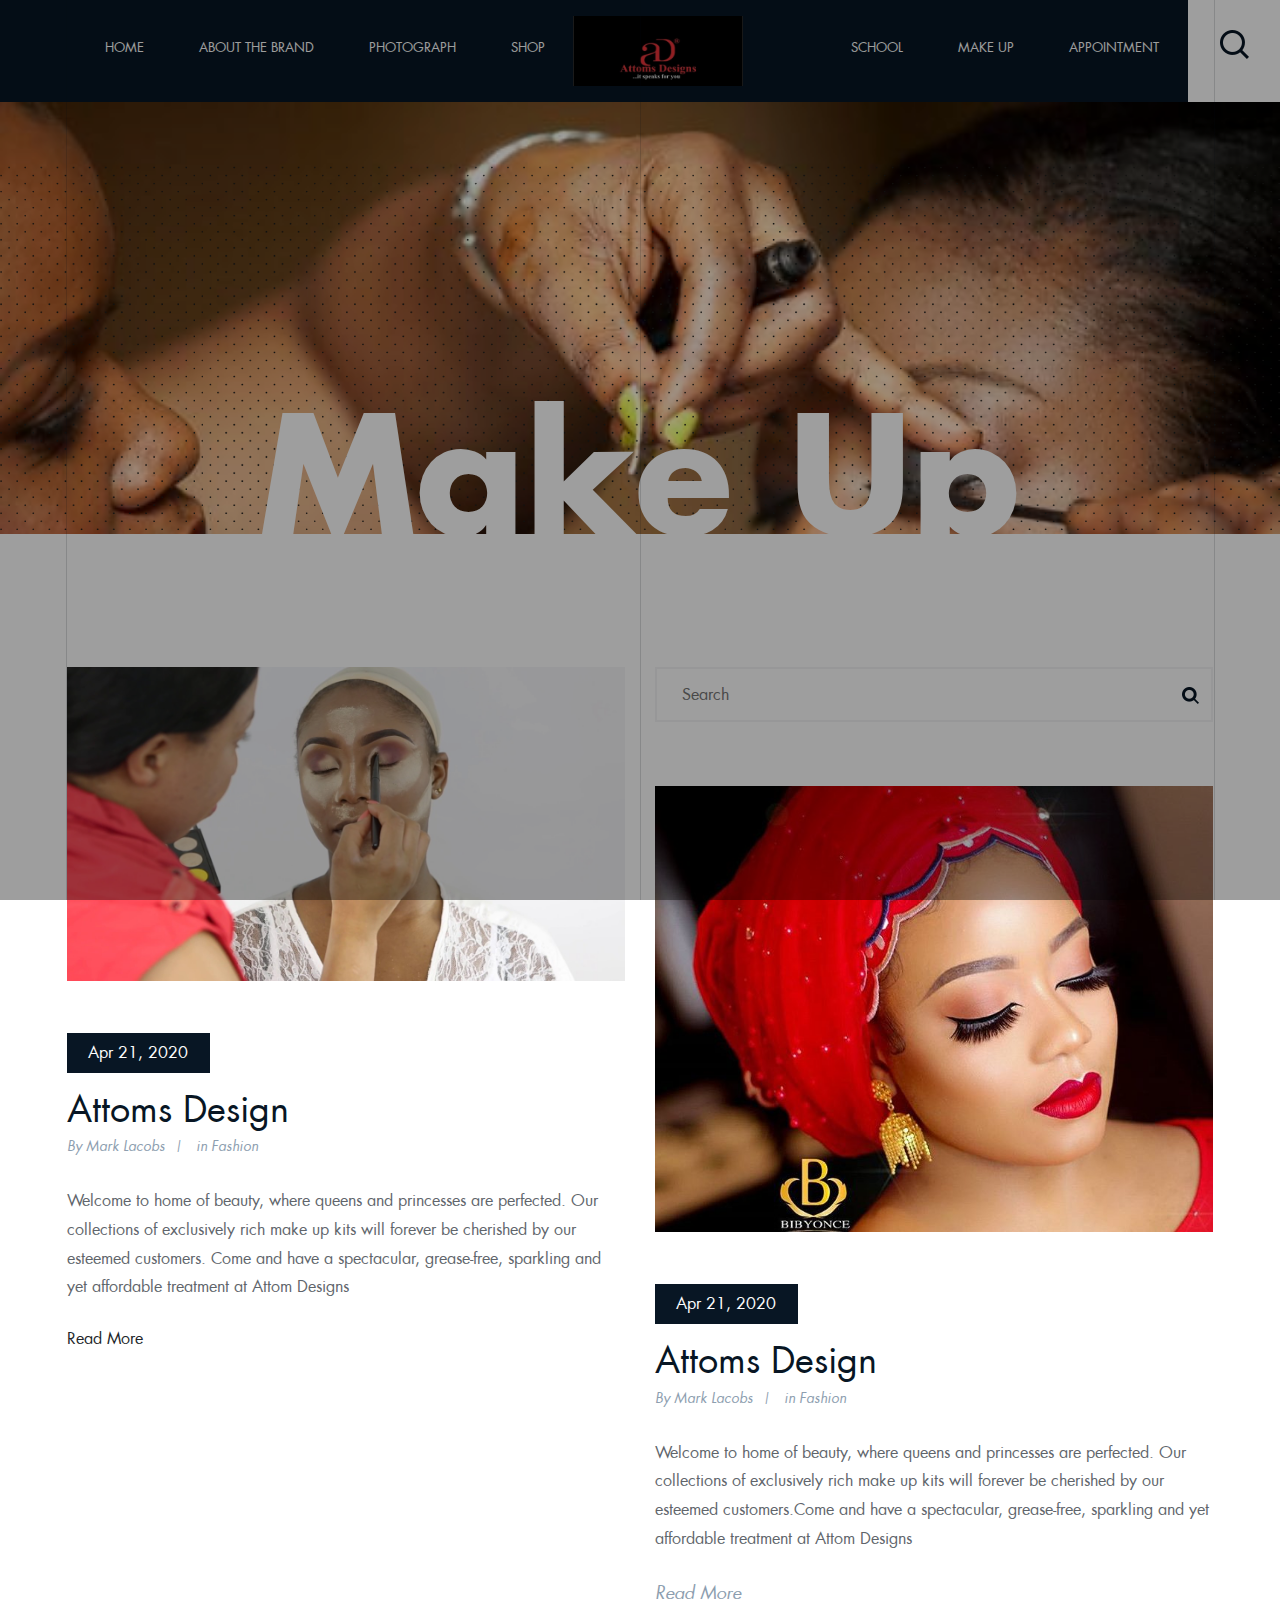
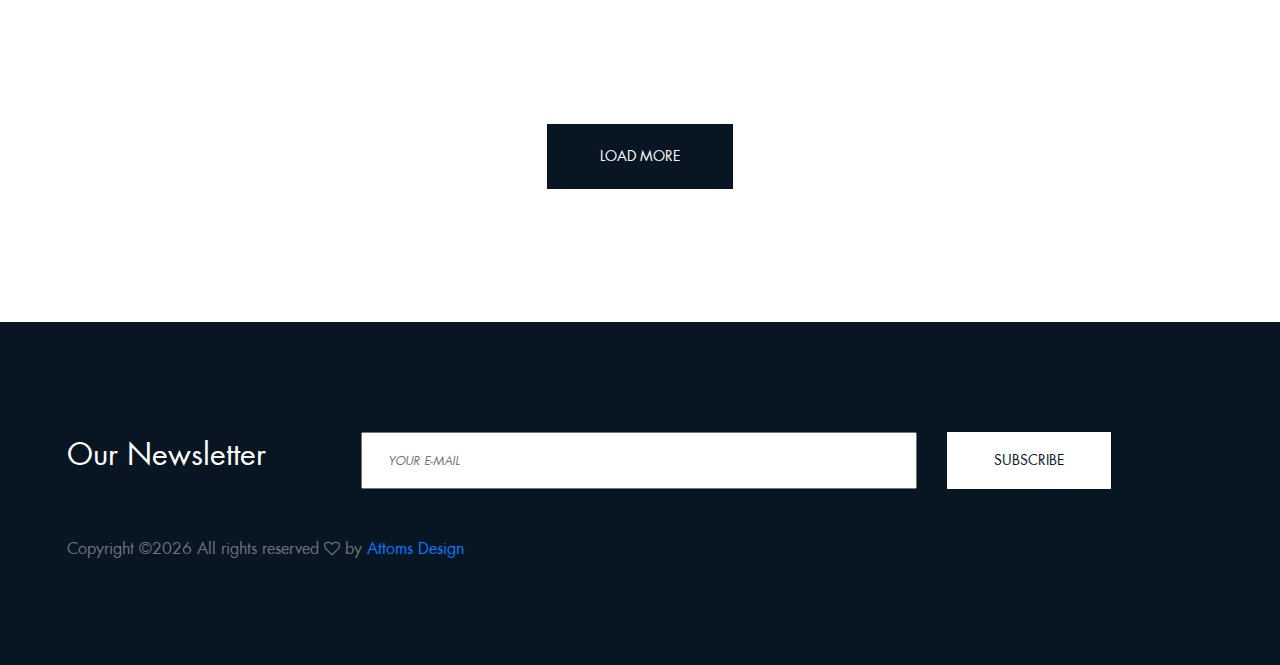
==== commit 860341cd: "Update blog.html" ====
--- a/blog.html
+++ b/blog.html
@@ -82,12 +82,14 @@
 					<div class="blog-post">
 						<img src="img/blog/4.jpg" alt="">
 						<div class="blog-date">Apr 21, 2020</div>
-						<h2>Fashions fade, style is eternal</h2>
+						<h2>Attoms Design</h2>
 						<div class="post-metas">
 							<div class="post-meta">By Mark Lacobs</div>
 							<div class="post-meta">in Fashion</div>
 						</div>
-						<p>Maecenas facilisis facilisis consequat. Curabitur fringilla pellentesque neque, imperdiet efficitur urna gravida vel. Cras augue diam, sollicitudin sit amet felis ut, eleifend faucibus dui. Proin euismod suscipit lacus, et scelerisque nisi aliquam anunc feugiat mattis quam, ut luctus enim ultrices at. Maecenas facilisis facilisis consequat. Curabitur fringilla pellentesque neque, imperdiet efficitur urna gravida vel. Cras augue diam, sollicitudin sit amet.</p>
+						<p>
+							Welcome to home of beauty, where queens and princesses are perfected. Our collections of exclusively rich make up kits will forever be cherished by our esteemed customers. Come and have a spectacular, grease-free, sparkling and yet affordable treatment at Attom Designs
+						</p
 						<a href="" class="readmore">Read More</a>
 					</div>
 				</div>
@@ -95,12 +97,14 @@
 					<div class="blog-post">
 						<img src="img/blog/6.jpg" alt="">
 						<div class="blog-date">Apr 21, 2020</div>
-						<h2>Fashions fade, style is eternal</h2>
+						<h2>Attoms Design</h2>
 						<div class="post-metas">
 							<div class="post-meta">By Mark Lacobs</div>
 							<div class="post-meta">in Fashion</div>
 						</div>
-						<p>Maecenas facilisis facilisis consequat. Curabitur fringilla pellentesque neque, imperdiet efficitur urna gravida vel. Cras augue diam, sollicitudin sit amet felis ut, eleifend faucibus dui. Proin euismod suscipit lacus, et scelerisque nisi aliquam anunc feugiat mattis quam, ut luctus enim ultrices at. Maecenas facilisis facilisis consequat. Curabitur fringilla pellentesque neque, imperdiet efficitur urna gravida vel. Cras augue diam, sollicitudin sit amet.</p>
+						<p>
+							Welcome to home of beauty, where queens and princesses are perfected. Our collections of exclusively rich make up kits will forever be cherished by our esteemed customers.Come and have a spectacular, grease-free, sparkling and yet affordable treatment at Attom Designs
+						</p>
 						<a href="" class="readmore">Read More</a>
 					</div>
 				</div>
@@ -166,4 +170,4 @@
 	<script src="js/main.js"></script>
 
 	</body>
-</html>+</html>
